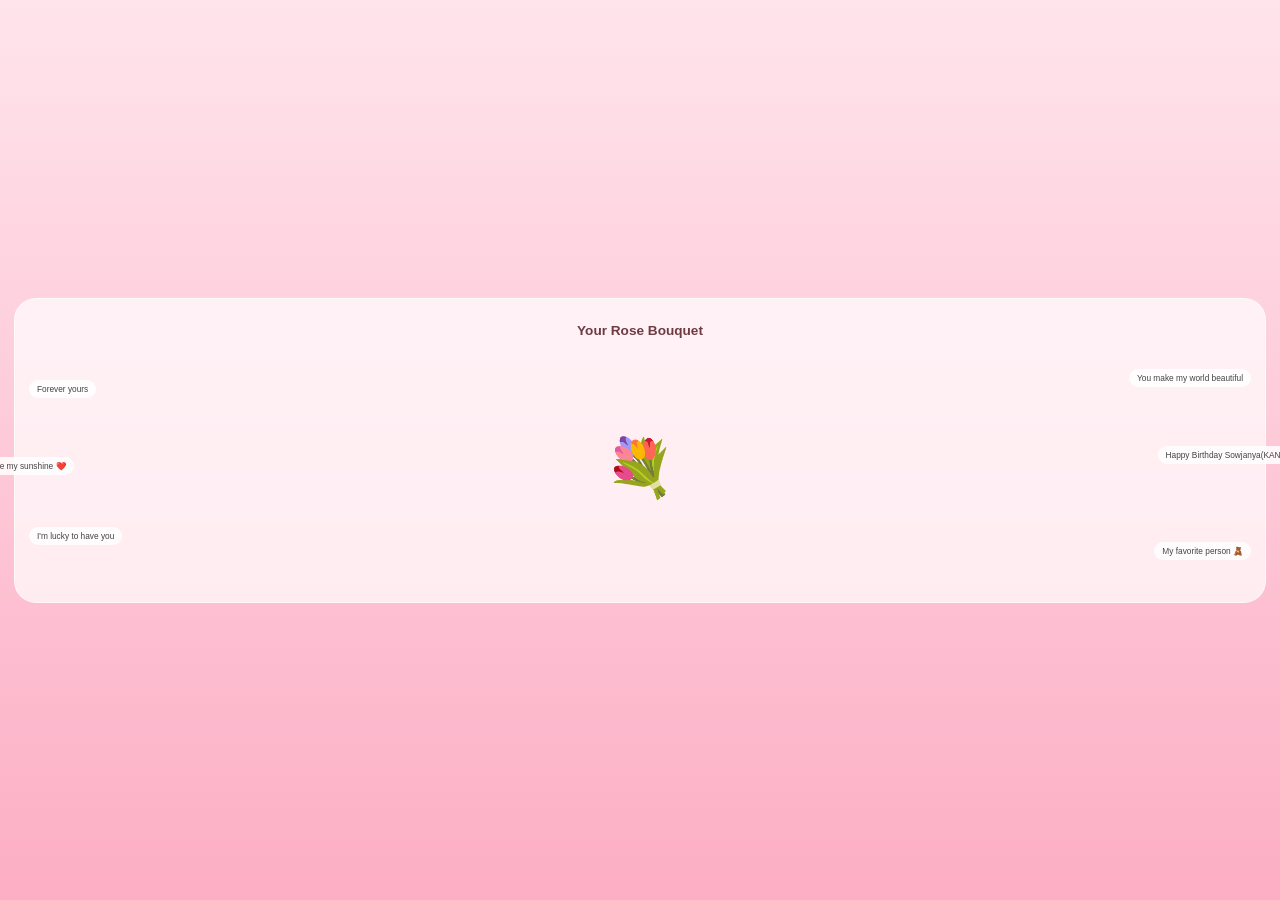
==== pages/bouquet.html @ 13a5bea8 "Initial birthday site deployment" ====
<!DOCTYPE html>
<html lang="en">
<head>
    <meta charset="UTF-8">
    <meta name="viewport" content="width=device-width, initial-scale=1.0">
    <title>Bouquet</title>
    <link rel="stylesheet" href="shared.css">
    <style>
        .header { font-size: 0.85rem; font-weight: 600; margin-bottom: 20px; opacity: 0.8; }
        .centerpiece { position: relative; width: 100%; height: 220px; display: flex; justify-content: center; align-items: center; }
        .bouquet { font-size: 3.5rem; z-index: 2; }
        .cloud-pill { position: absolute; background: rgba(255, 255, 255, 0.85); color: #444; padding: 4px 8px; border-radius: 12px; font-size: 0.52rem; font-weight: 500; white-space: nowrap; animation: floatNode 2.5s ease-in-out infinite alternate; }
        body[data-theme="classic"] .cloud-pill { background: rgba(20, 10, 35, 0.8); color: #dfd5ed; border: 1px solid rgba(142,30,255,0.2); }
        .p1 { top: 10%; left: 0%; animation-delay: 0s; }
        .p2 { top: 5%; right: 0%; animation-delay: 0.4s; }
        .p3 { top: 45%; left: -5%; animation-delay: 0.8s; }
        .p4 { top: 40%; right: -5%; animation-delay: 0.2s; }
        .p5 { bottom: 15%; left: 0%; animation-delay: 0.6s; }
        .p6 { bottom: 8%; right: 0%; animation-delay: 1s; }
        @keyframes floatNode { from { transform: translateY(0); } to { transform: translateY(-4px); } }
    </style>
</head>
<body>
    <div class="shared-card">
        <h2 class="header">Your Rose Bouquet</h2>

        <div class="centerpiece">
            <div class="bouquet">💐</div>

            <div class="cloud-pill p1">Forever yours</div>
            <div class="cloud-pill p2">You make my world beautiful</div>
            <div class="cloud-pill p3">You are my sunshine ❤️</div>
            <div class="cloud-pill p4">Happy Birthday Sowjanya(KANMANI)</div>
            <div class="cloud-pill p5">I'm lucky to have you</div>
            <div class="cloud-pill p6">My favorite person 🧸</div>
        </div>
    </div>

    <script src="shared.js"></script>
    <script>
        setTimeout(() => { transitionToPage('letter.html'); }, 4000);
    </script>
</body>
</html>
---- pages/shared.css ----
* { box-sizing: border-box; margin: 0; padding: 0; font-family: 'Poppins', sans-serif; }
body {
    width: 100%; height: 100vh; overflow: hidden;
    display: flex; flex-direction: column; justify-content: center; align-items: center;
    padding: 14px; transition: background 0.4s ease;
}
body[data-theme="classic"] { background: linear-gradient(180deg, #160429 0%, #090115 100%); color: #fff; }
body[data-theme="cute"] { background: linear-gradient(180deg, #ffe4ec 0%, #fcaec4 100%); color: #4a0e17; }

/* Global shared structural template mixins */
.shared-card {
    width: 100%; padding: 24px 14px; border-radius: 22px;
    display: flex; flex-direction: column; align-items: center; text-align: center;
    animation: slideIn 0.4s cubic-bezier(0.16, 1, 0.3, 1) forwards;
}
body[data-theme="classic"] .shared-card { background: rgba(14, 4, 26, 0.65); border: 1px solid rgba(142, 30, 255, 0.25); }
body[data-theme="cute"] .shared-card { background: rgba(255, 255, 255, 0.7); border: 1px solid rgba(255, 255, 255, 0.6); }

@keyframes slideIn { from { opacity: 0; transform: translateY(8px) scale(0.98); } to { opacity: 1; transform: translateY(0) scale(1); } }
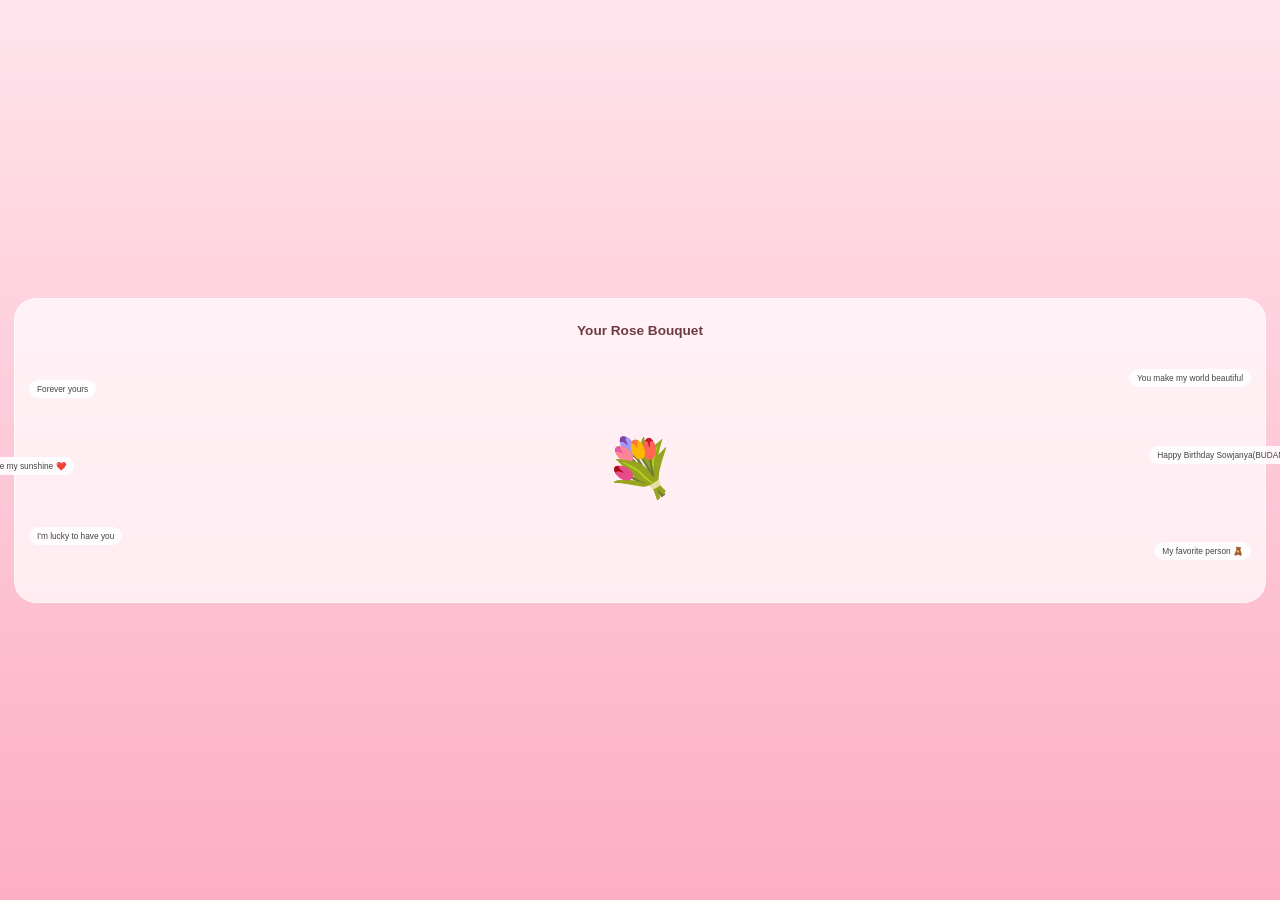
==== commit 22a608d1: "Update name from Kanmani to budamkay" ====
--- a/pages/bouquet.html
+++ b/pages/bouquet.html
@@ -30,7 +30,7 @@
             <div class="cloud-pill p1">Forever yours</div>
             <div class="cloud-pill p2">You make my world beautiful</div>
             <div class="cloud-pill p3">You are my sunshine ❤️</div>
-            <div class="cloud-pill p4">Happy Birthday Sowjanya(KANMANI)</div>
+            <div class="cloud-pill p4">Happy Birthday Sowjanya(BUDAMKAY)</div>
             <div class="cloud-pill p5">I'm lucky to have you</div>
             <div class="cloud-pill p6">My favorite person 🧸</div>
         </div>
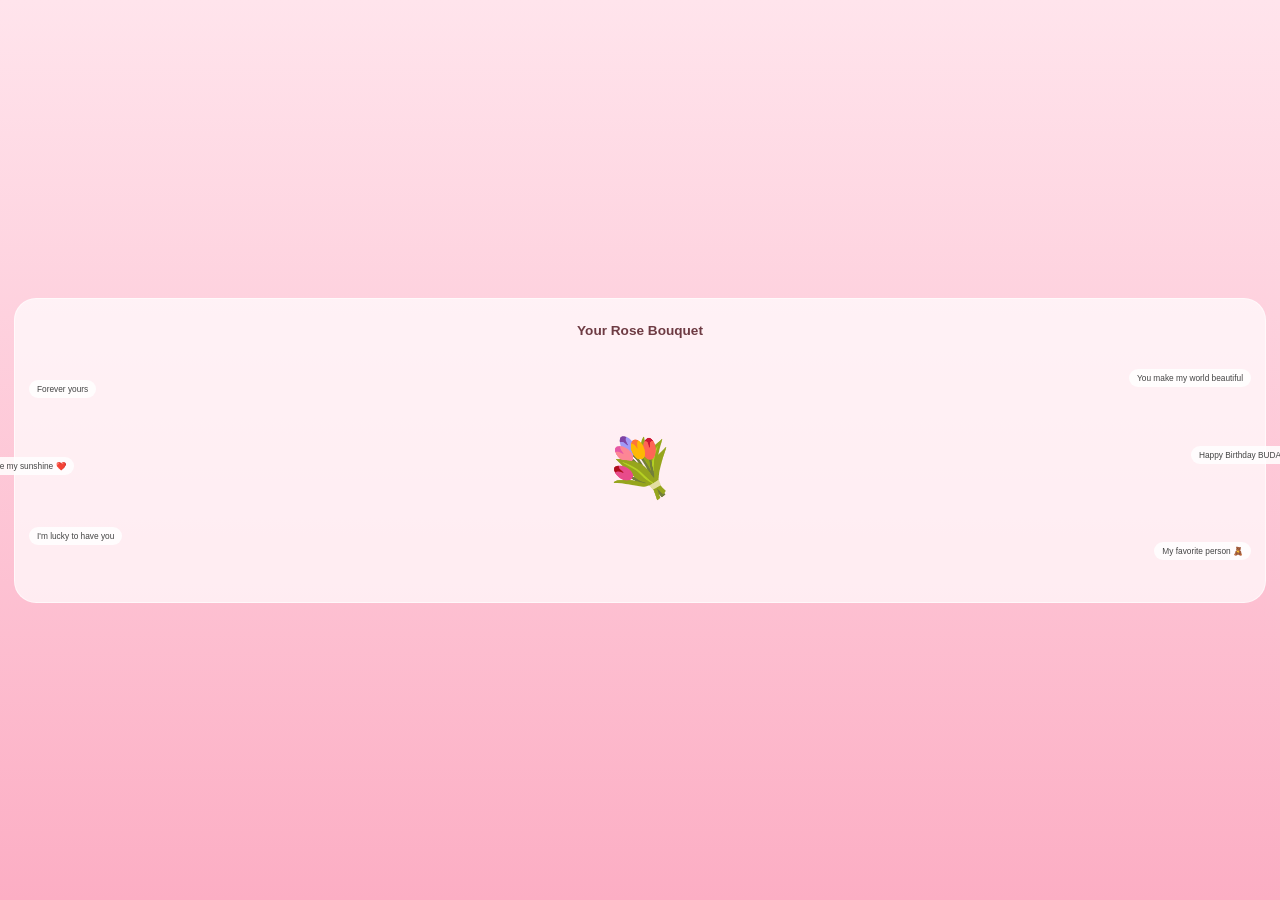
==== commit 55cfc795: "Initial birthday site deployment" ====
--- a/pages/bouquet.html
+++ b/pages/bouquet.html
@@ -30,7 +30,7 @@
             <div class="cloud-pill p1">Forever yours</div>
             <div class="cloud-pill p2">You make my world beautiful</div>
             <div class="cloud-pill p3">You are my sunshine ❤️</div>
-            <div class="cloud-pill p4">Happy Birthday Sowjanya(BUDAMKAY)</div>
+            <div class="cloud-pill p4">Happy Birthday BUDAMKAY</div>
             <div class="cloud-pill p5">I'm lucky to have you</div>
             <div class="cloud-pill p6">My favorite person 🧸</div>
         </div>
